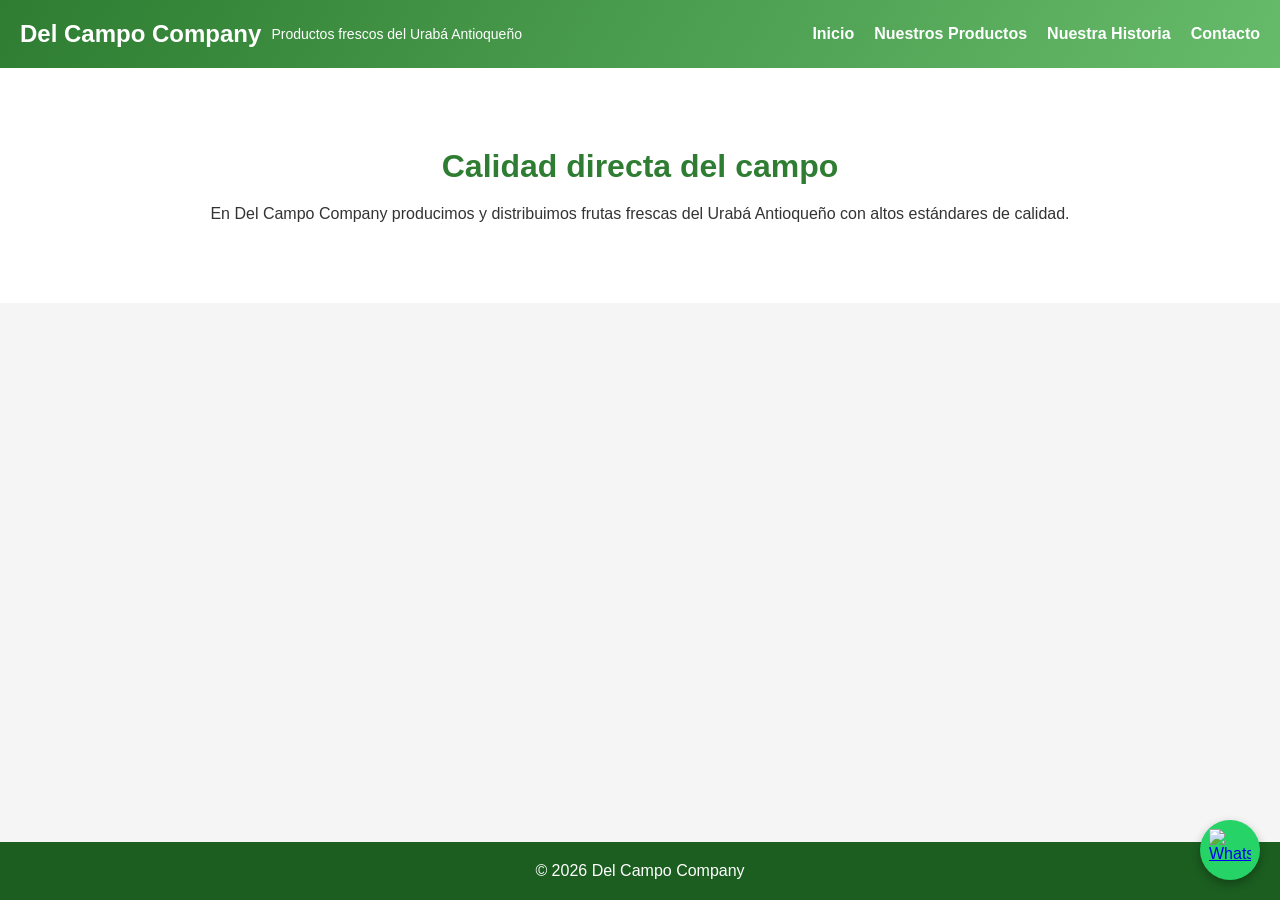
==== index.html @ 0a681171 "Update index.html" ====
<!DOCTYPE html>
<html lang="es">

<head>
  <meta charset="UTF-8">
  <meta name="viewport" content="width=device-width, initial-scale=1.0">
  <title>Del Campo Company</title>

  <link rel="icon" type="image/png" href="images/logo.png">
  <link rel="stylesheet" href="style.css">

</head>

<body>
  <header class="header">

    <div class="logo">
      <h1>Del Campo Company</h1>
      <p>Productos frescos del Urabá Antioqueño</p>
    </div>

    <div class="menu-toggle" id="menu-toggle">
      ☰
    </div>

    <nav id="menu">

      <ul>

        <li><a href="index.html">Inicio</a></li>
<li><a href="nuestros-productos.html">Nuestros Productos</a></li>
<li><a href="nuestra-historia.html">Nuestra Historia</a></li>
<li><a href="contacto.html">Contacto</a></li>

      </ul>

    </nav>

  </header>


  <main>

    <section class="banner">

      <h2>Calidad directa del campo</h2>

      <p>
        En Del Campo Company producimos y distribuimos frutas frescas del
        Urabá Antioqueño con altos estándares de calidad.
      </p>

    </section>

  </main>


  <footer>

    <p>© 2026 Del Campo Company</p>

  </footer>



  <a href="https://wa.me/573105981098" class="whatsapp" target="_blank">
    <img src="https://upload.wikimedia.org/wikipedia/commons/6/6b/WhatsApp.svg" alt="WhatsApp">
  </a>
  <script src="menu.js"></script>

</body>

</html>
---- style.css ----
/* RESET */

*{
margin:0;
padding:0;
box-sizing:border-box;
font-family:Arial, Helvetica, sans-serif;
}

body{
background:#f5f5f5;
color:#333;
min-height:100vh;
display:flex;
flex-direction:column;
}

/* HEADER */

.header{
background:linear-gradient(120deg,#2e7d32,#66bb6a);
color:white;
padding:20px;
display:flex;
justify-content:space-between;
align-items:center;
flex-wrap:wrap;
position:sticky;
top:0;
z-index:1000;
}

.logo h1{
font-size:24px;
}

.logo p{
font-size:14px;
}

/* MENU */

nav ul{
display:flex;
list-style:none;
gap:20px;
}

nav a{
text-decoration:none;
color:white;
font-weight:bold;
transition:0.3s;
}

nav a:hover{
color:#dcedc8;
}

/* HAMBURGER */

.menu-toggle{
font-size:28px;
cursor:pointer;
display:none;
}

/* BANNER */

.banner{
padding:80px 10%;
text-align:center;
background:white;
}

.banner h2{
color:#2e7d32;
margin-bottom:20px;
font-size:32px;
}

/* PRODUCTOS */
.productos{
padding:60px 10%;
text-align:center;
}

.productos h2{
margin-bottom:40px;
font-size:32px;
color:#2e7d32;
}

.productos-grid{
display:grid;
grid-template-columns:repeat(auto-fit,minmax(250px,1fr));
gap:30px;
}

.producto-card{
background:white;
border-radius:12px;
padding:20px;
box-shadow:0 4px 12px rgba(0,0,0,0.1);
transition:0.3s;
}

.producto-card:hover{
transform:translateY(-8px);
}

.producto-card img{
width:100%;
height:200px;
object-fit:cover;
border-radius:8px;
margin-bottom:15px;
}

.producto-card h3{
color:#1b5e20;
margin-bottom:10px;
}

.producto-card p{
font-size:14px;
margin-bottom:15px;
}

.boton-producto{
display:inline-block;
background:#2e7d32;
color:white;
padding:10px 20px;
border-radius:6px;
text-decoration:none;
font-weight:bold;
}

.boton-producto:hover{
background:#1b5e20;
}
/* GALERIA PRODUCTO */

.galeria{
display:grid;
grid-template-columns:repeat(auto-fit,minmax(200px,1fr));
gap:15px;
margin-top:30px;
}

.galeria img{
width:100%;
border-radius:8px;
}


/* CONTACTO */

.contacto{
padding:60px 10%;
text-align:center;
}

.contacto-grid{
margin-top:40px;
display:grid;
grid-template-columns:repeat(auto-fit,minmax(250px,1fr));
gap:30px;
}

.contacto-card{
background:white;
padding:25px;
border-radius:10px;
box-shadow:0 4px 10px rgba(0,0,0,0.1);
}

.contacto-card h3{
color:#2e7d32;
margin-bottom:10px;
}

.boton-contacto{
display:inline-block;
margin-top:10px;
padding:10px 18px;
background:#2e7d32;
color:white;
border-radius:6px;
text-decoration:none;
}

.boton-contacto:hover{
background:#1b5e20;
}

/* FORMULARIO */

.formulario{
padding:60px 10%;
background:#f5f5f5;
text-align:center;
}

.formulario form{
max-width:500px;
margin:auto;
display:flex;
flex-direction:column;
gap:15px;
}

.formulario input,
.formulario textarea{
padding:12px;
border-radius:6px;
border:1px solid #ccc;
}

.formulario button{
padding:12px;
background:#2e7d32;
color:white;
border:none;
border-radius:6px;
cursor:pointer;
}

.formulario button:hover{
background:#1b5e20;
}

/* FOOTER */

footer{
background:#1b5e20;
color:white;
text-align:center;
padding:20px;
margin-top:auto;
}

/* WHATSAPP */
.whatsapp{
  position:fixed;
  bottom:20px;
  right:20px;
  width:60px;
  height:60px;
  display:flex;
  justify-content:center;
  align-items:center;
  background:#25d366;
  border-radius:50%;
  box-shadow:0 4px 10px rgba(0,0,0,0.3);
  cursor:pointer;
  z-index:1000;
}

.whatsapp img{
  width:70%;
  height:70%;
}

.whatsapp:hover{
  background:#1ebe5d;
}
/* RESPONSIVE */
/* MENU MOBILE */
@media(max-width:768px){

  .menu-toggle{
    display:block;
    cursor:pointer;
    font-size:28px;
  }

  nav{
    width:100%;
    display:none; /* oculto por defecto */
  }

  nav.active{
    display:block; /* se muestra al hacer click */
  }

  nav ul{
    flex-direction:column;
    background:#44a74900;
    padding:20px;
    gap:10px;
  }

  nav li{
    margin-bottom:10px;
  }

  nav a{
    color:white;
    font-size:18px;
  }

}

/* HISTORIA: texto + imagen lado a lado */
.historia-container{
  display:flex;
  align-items:center;
  justify-content:space-between;
  gap:40px;
  padding:60px 10%;
  background:white;
  border-radius:10px;
  box-shadow:0 5px 15px rgba(0,0,0,0.05);
}

.historia-texto{
  flex:1;
}

.historia-texto h2{
  color:#2e7d32;
  margin-bottom:20px;
}

.historia-texto p{
  margin-bottom:15px;
  line-height:1.6;
}

.historia-imagen{
  flex:1;
}

.historia-imagen img{
  width:100%;
  border-radius:10px;
  object-fit:cover;
}

/* RESPONSIVE */
@media(max-width:768px){
  .historia-container{
    flex-direction:column;
    text-align:center;
  }
  .historia-imagen img{
    margin-top:20px;
  }
}

/* Contacto moderno */
.contacto{
  padding:60px 10%;
  background:#e8f5e9;
  text-align:center;
}

.contacto h2{
  color:#2e7d32;
  margin-bottom:40px;
}

.contacto-container{
  display:flex;
  justify-content:center;
  gap:30px;
  flex-wrap:wrap;
}

.contacto-card{
  background:white;
  padding:30px 20px;
  border-radius:12px;
  box-shadow:0 5px 15px rgba(0,0,0,0.1);
  width:250px;
  transition:0.3s;
}

.contacto-card:hover{
  transform:translateY(-5px);
  box-shadow:0 8px 20px rgba(0,0,0,0.15);
}

.contacto-card h3{
  margin-bottom:10px;
  color:#2e7d32;
}

.contacto-card p{
  font-size:16px;
  color:#333;
}
/* Logo en el header */
.logo-img{
  width:60px;       /* Ajusta tamaño según tu logo */
  height:auto;
  vertical-align:middle;
  margin-right:15px;
}

.header .logo{
  display:flex;
  align-items:center;
  justify-content:center; /* Centrado horizontal */
  gap:10px;
}
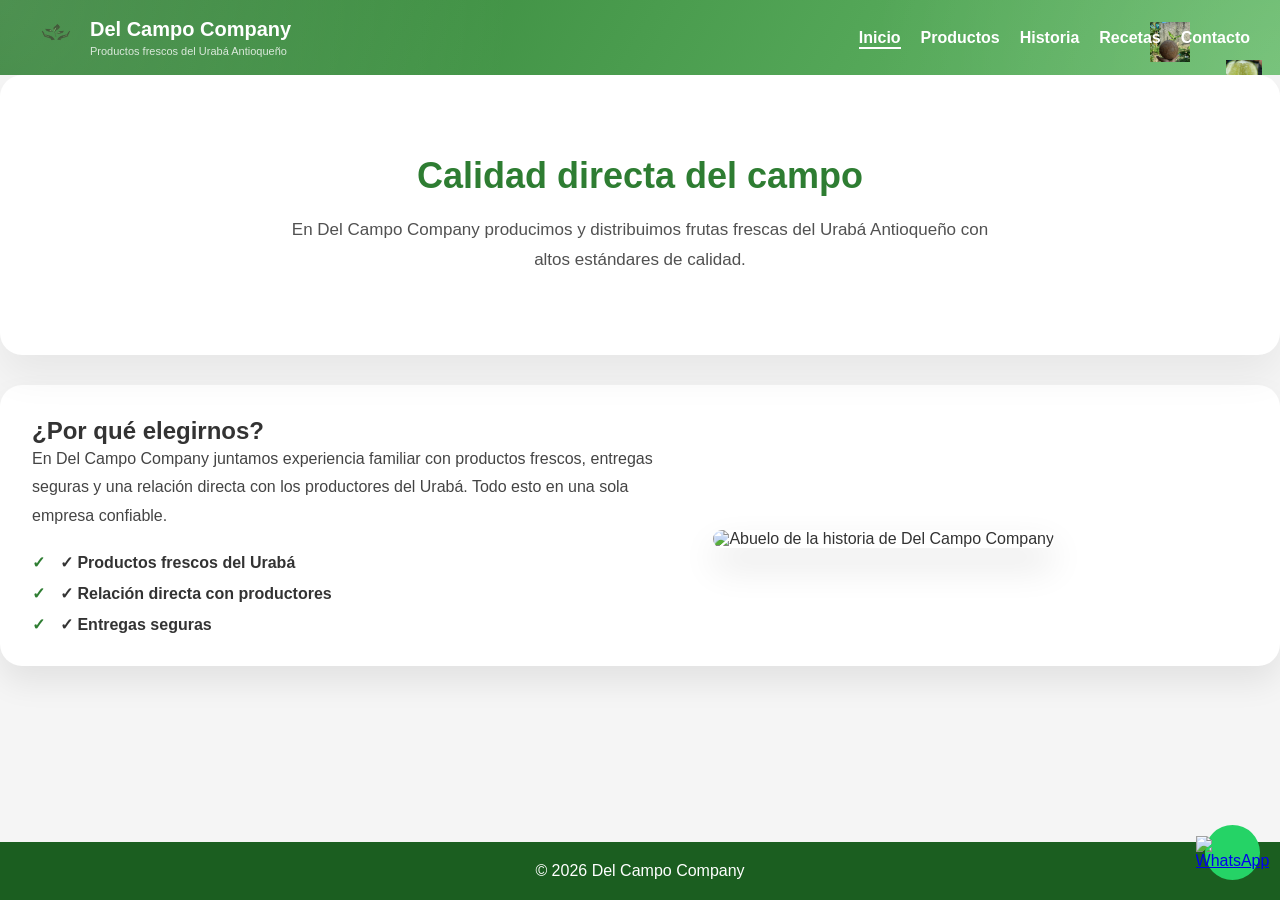
==== commit c7256fb7: "Arreglos sugeridos por empresa-17/01/2026" ====
--- a/index.html
+++ b/index.html
@@ -12,62 +12,78 @@
 </head>
 
 <body>
-  <header class="header">
+    <header class="header">
 
-    <div class="logo">
-      <h1>Del Campo Company</h1>
-      <p>Productos frescos del Urabá Antioqueño</p>
-    </div>
+        <div class="logo">
+          <img src="images/logo.png" alt="Logo Del Campo Company" class="logo-img">
+          <div class="logo-texto">
+            <h1>Del Campo Company</h1>
+            <p>Productos frescos del Urabá Antioqueño</p>
+          </div>
+        </div>
 
-    <div class="menu-toggle" id="menu-toggle">
-      ☰
-    </div>
+        <nav id="menu">
 
-    <nav id="menu">
+            <ul>
 
-      <ul>
+                <li><a class="nav-link" href="index.html">Inicio</a></li>
+                <li><a class="nav-link" href="productos.html">Productos</a></li>
+                <li><a class="nav-link" href="historia.html">Historia</a></li>
+                <li><a class="nav-link" href="recetas.html">Recetas</a></li>
+                <li><a class="nav-link" href="contacto.html">Contacto</a></li>
 
-        <li><a href="index.html">Inicio</a></li>
-<li><a href="nuestros-productos.html">Nuestros Productos</a></li>
-<li><a href="nuestra-historia.html">Nuestra Historia</a></li>
-<li><a href="contacto.html">Contacto</a></li>
+            </ul>
 
-      </ul>
+        </nav>
 
-    </nav>
+        <div class="header-fruits">
+          <span class="fruit-icon fruit-coco"></span>
+          <span class="fruit-icon fruit-limon"></span>
+        </div>
 
-  </header>
+    </header>
 
+    <main>
 
-  <main>
+        <section class="banner">
 
-    <section class="banner">
+            <h2>Calidad directa del campo</h2>
+            <p>
+                En Del Campo Company producimos y distribuimos frutas frescas del
+                Urabá Antioqueño con altos estándares de calidad.
+            </p>
 
-      <h2>Calidad directa del campo</h2>
+        </section>
 
-      <p>
-        En Del Campo Company producimos y distribuimos frutas frescas del
-        Urabá Antioqueño con altos estándares de calidad.
-      </p>
+        <section class="why-us">
+            <h2>¿Por qué elegirnos?</h2>
+            <div class="why-grid">
+                <div class="why-text">
+                    <p>En Del Campo Company juntamos experiencia familiar con productos frescos, entregas seguras y una relación directa con los productores del Urabá. Todo esto en una sola empresa confiable.</p>
+                    <ul>
+                        <li>✓ Productos frescos del Urabá</li>
+                        <li>✓ Relación directa con productores</li>
+                        <li>✓ Entregas seguras</li>
+                    </ul>
+                </div>
+                <div class="why-image">
+                    <img src="images/abuelohistoria.jpg" alt="Abuelo de la historia de Del Campo Company">
+                </div>
+            </div>
+        </section>
 
-    </section>
+    </main>
 
-  </main>
+    <footer>
+        <p>© 2026 Del Campo Company</p>
+    </footer>
 
+    <a href="https://wa.me/573105981098" class="whatsapp" target="_blank" aria-label="WhatsApp">
+        <img src="https://upload.wikimedia.org/wikipedia/commons/6/6b/WhatsApp.svg" alt="WhatsApp">
+    </a>
 
-  <footer>
-
-    <p>© 2026 Del Campo Company</p>
-
-  </footer>
-
-
-
-  <a href="https://wa.me/573105981098" class="whatsapp" target="_blank">
-    <img src="https://upload.wikimedia.org/wikipedia/commons/6/6b/WhatsApp.svg" alt="WhatsApp">
-  </a>
-  <script src="menu.js"></script>
+    <script src="script.js"></script>
 
 </body>
 
-</html>
+</html>
--- a/style.css
+++ b/style.css
@@ -1,408 +1,719 @@
-/* RESET */
-
-*{
-margin:0;
-padding:0;
-box-sizing:border-box;
-font-family:Arial, Helvetica, sans-serif;
-}
-
-body{
-background:#f5f5f5;
-color:#333;
-min-height:100vh;
-display:flex;
-flex-direction:column;
-}
-
-/* HEADER */
-
-.header{
-background:linear-gradient(120deg,#2e7d32,#66bb6a);
-color:white;
-padding:20px;
-display:flex;
-justify-content:space-between;
-align-items:center;
-flex-wrap:wrap;
-position:sticky;
-top:0;
-z-index:1000;
-}
-
-.logo h1{
-font-size:24px;
-}
-
-.logo p{
-font-size:14px;
-}
-
-/* MENU */
-
-nav ul{
-display:flex;
-list-style:none;
-gap:20px;
-}
-
-nav a{
-text-decoration:none;
-color:white;
-font-weight:bold;
-transition:0.3s;
-}
-
-nav a:hover{
-color:#dcedc8;
-}
-
-/* HAMBURGER */
-
-.menu-toggle{
-font-size:28px;
-cursor:pointer;
-display:none;
-}
-
-/* BANNER */
-
-.banner{
-padding:80px 10%;
-text-align:center;
-background:white;
-}
-
-.banner h2{
-color:#2e7d32;
-margin-bottom:20px;
-font-size:32px;
-}
-
-/* PRODUCTOS */
-.productos{
-padding:60px 10%;
-text-align:center;
-}
-
-.productos h2{
-margin-bottom:40px;
-font-size:32px;
-color:#2e7d32;
-}
-
-.productos-grid{
-display:grid;
-grid-template-columns:repeat(auto-fit,minmax(250px,1fr));
-gap:30px;
-}
-
-.producto-card{
-background:white;
-border-radius:12px;
-padding:20px;
-box-shadow:0 4px 12px rgba(0,0,0,0.1);
-transition:0.3s;
-}
-
-.producto-card:hover{
-transform:translateY(-8px);
-}
-
-.producto-card img{
-width:100%;
-height:200px;
-object-fit:cover;
-border-radius:8px;
-margin-bottom:15px;
-}
-
-.producto-card h3{
-color:#1b5e20;
-margin-bottom:10px;
-}
-
-.producto-card p{
-font-size:14px;
-margin-bottom:15px;
-}
-
-.boton-producto{
-display:inline-block;
-background:#2e7d32;
-color:white;
-padding:10px 20px;
-border-radius:6px;
-text-decoration:none;
-font-weight:bold;
-}
-
-.boton-producto:hover{
-background:#1b5e20;
-}
-/* GALERIA PRODUCTO */
-
-.galeria{
-display:grid;
-grid-template-columns:repeat(auto-fit,minmax(200px,1fr));
-gap:15px;
-margin-top:30px;
-}
-
-.galeria img{
-width:100%;
-border-radius:8px;
-}
-
-
-/* CONTACTO */
-
-.contacto{
-padding:60px 10%;
-text-align:center;
-}
-
-.contacto-grid{
-margin-top:40px;
-display:grid;
-grid-template-columns:repeat(auto-fit,minmax(250px,1fr));
-gap:30px;
-}
-
-.contacto-card{
-background:white;
-padding:25px;
-border-radius:10px;
-box-shadow:0 4px 10px rgba(0,0,0,0.1);
-}
-
-.contacto-card h3{
-color:#2e7d32;
-margin-bottom:10px;
-}
-
-.boton-contacto{
-display:inline-block;
-margin-top:10px;
-padding:10px 18px;
-background:#2e7d32;
-color:white;
-border-radius:6px;
-text-decoration:none;
-}
-
-.boton-contacto:hover{
-background:#1b5e20;
-}
-
-/* FORMULARIO */
-
-.formulario{
-padding:60px 10%;
-background:#f5f5f5;
-text-align:center;
-}
-
-.formulario form{
-max-width:500px;
-margin:auto;
-display:flex;
-flex-direction:column;
-gap:15px;
+/* ==========================
+   VARIABLES (PRO LEVEL)
+========================== */
+:root {
+  --verde-principal: #2e7d32;
+  --verde-secundario: #66bb6a;
+  --verde-oscuro: #1b5e20;
+  --naranja: #ff9800;
+  --gris-fondo: #f5f5f5;
+  --blanco: #ffffff;
+  --texto: #333;
+}
+
+/* ==========================
+   RESET GENERAL
+========================== */
+* {
+  margin: 0;
+  padding: 0;
+  box-sizing: border-box;
+  font-family: Arial, Helvetica, sans-serif;
+}
+
+html {
+  scroll-behavior: smooth;
+}
+
+body {
+  background: var(--gris-fondo);
+  color: var(--texto);
+  min-height: 100vh;
+  display: flex;
+  flex-direction: column;
+}
+
+section {
+  padding: 60px 10%;
+}
+
+.why-us {
+  background: white;
+  border-radius: 22px;
+  padding: 32px;
+  box-shadow: 0 16px 32px rgba(0,0,0,0.08);
+  margin-top: 30px;
+}
+
+.why-grid {
+  display: grid;
+  grid-template-columns: 1.1fr 0.9fr;
+  gap: 28px;
+  align-items: center;
+}
+
+.why-text p {
+  font-size: 16px;
+  line-height: 1.8;
+  color: #444;
+  margin-bottom: 22px;
+}
+
+.why-text ul {
+  list-style: none;
+  padding: 0;
+  display: grid;
+  gap: 12px;
+}
+
+.why-text li {
+  position: relative;
+  padding-left: 28px;
+  font-weight: 600;
+  color: var(--texto);
+}
+
+.why-text li::before {
+  content: "✓";
+  position: absolute;
+  left: 0;
+  top: 0;
+  color: var(--verde-principal);
+}
+
+.why-image img {
+  width: 100%;
+  border-radius: 22px;
+  object-fit: cover;
+  box-shadow: 0 18px 36px rgba(0,0,0,0.12);
+}
+
+/* ==========================
+   HEADER
+========================== */
+.header {
+  background: linear-gradient(120deg, var(--verde-principal), var(--verde-secundario));
+  color: white;
+  padding: 18px 30px;
+  display: flex;
+  justify-content: space-between;
+  align-items: center;
+  flex-wrap: wrap;
+  position: sticky;
+  top: 0;
+  z-index: 1000;
+  overflow: hidden;
+}
+
+.header::before {
+  content: "";
+  position: absolute;
+  inset: 0;
+  background: radial-gradient(circle at top left, rgba(255,255,255,0.15), transparent 40%),
+              radial-gradient(circle at bottom right, rgba(255,255,255,0.12), transparent 32%);
+  pointer-events: none;
+}
+
+.logo {
+  display: flex;
+  align-items: center;
+  gap: 10px;
+  position: relative;
+  z-index: 1;
+}
+
+.logo-img {
+  width: 50px;
+  border-radius: 50%;
+}
+
+.logo-texto {
+  display: flex;
+  flex-direction: column;
+  gap: 4px;
+}
+
+.logo h1 {
+  font-size: 20px;
+}
+
+.logo p {
+  font-size: 11px;
+  opacity: 0.8;
+}
+
+/* ==========================
+   MENÚ
+========================== */
+nav ul {
+  display: flex;
+  list-style: none;
+  gap: 20px;
+}
+
+nav a {
+  text-decoration: none;
+  color: white;
+  font-weight: bold;
+  position: relative;
+}
+
+.header-fruits {
+  position: absolute;
+  inset: 0;
+  pointer-events: none;
+  z-index: 0;
+}
+
+.header .logo,
+.header nav {
+  position: relative;
+  z-index: 1;
+}
+
+.fruit-icon {
+  position: absolute;
+  width: 42px;
+  height: 42px;
+  background-size: cover;
+  background-position: center;
+  opacity: 0.95;
+  animation: floatFruit 6s ease-in-out infinite;
+  transform-origin: center;
+}
+
+.fruit-coco {
+  background-image: url('images/coco/coco.png');
+  top: 22px;
+  right: 90px;
+  width: 40px;
+  height: 40px;
+  animation-delay: 1.2s;
+}
+
+.fruit-limon {
+  background-image: url('images/limon/limonpartido.jpg');
+  top: 60px;
+  right: 18px;
+  width: 36px;
+  height: 36px;
+  animation-delay: 2.4s;
+}
+
+@keyframes floatFruit {
+  0%, 100% { transform: translateY(0) rotate(0deg); }
+  50% { transform: translateY(-12px) rotate(10deg); }
+}
+
+nav a::after {
+  content: "";
+  width: 0;
+  height: 2px;
+  background: white;
+  position: absolute;
+  bottom: -3px;
+  left: 0;
+  transition: 0.3s;
+}
+
+nav a:hover::after {
+  width: 100%;
+}
+
+nav a.active {
+  color: #fff;
+}
+
+nav a.active::after {
+  width: 100%;
+}
+
+/* ==========================
+   BANNER
+========================== */
+.banner {
+  text-align: center;
+  background: white;
+  padding: 80px 20px;
+  border-radius: 22px;
+  box-shadow: 0 20px 40px rgba(0,0,0,0.06);
+  position: relative;
+  overflow: hidden;
+}
+
+.banner h2 {
+  font-size: 36px;
+  color: var(--verde-principal);
+  margin-bottom: 18px;
+}
+
+.banner p {
+  font-size: 17px;
+  opacity: 0.85;
+  max-width: 720px;
+  margin: 0 auto;
+  line-height: 1.75;
+}
+
+.banner::after {
+  content: "";
+  position: absolute;
+  width: 220px;
+  height: 220px;
+  background: rgba(255,255,255,0.35);
+  border-radius: 50%;
+  top: -40px;
+  right: -40px;
+}
+
+/* BOTÓN PRINCIPAL */
+.btn-principal,
+.boton-producto,
+.boton-contacto,
+button {
+  display: inline-block;
+  margin-top: 20px;
+  background: var(--verde-principal);
+  color: white;
+  padding: 12px 20px;
+  border-radius: 8px;
+  text-decoration: none;
+  font-weight: bold;
+  transition: 0.3s;
+  border: none;
+  cursor: pointer;
+}
+
+.btn-principal:hover,
+.boton-producto:hover,
+.boton-contacto:hover,
+button:hover {
+  background: var(--verde-oscuro);
+  transform: scale(1.03);
+}
+
+.boton-producto {
+  text-align: center;
+  width: fit-content;
+}
+
+.boton-contacto {
+  margin-top: 10px;
+  padding: 10px 16px;
+}
+
+button {
+  width: 100%;
+}
+
+/* ==========================
+   PRODUCTOS
+========================== */
+.productos {
+  text-align: center;
+}
+
+.productos h2 {
+  font-size: 32px;
+  color: var(--verde-principal);
+  margin-bottom: 30px;
+}
+
+.productos-grid {
+  display: grid;
+  grid-template-columns: repeat(auto-fit, minmax(220px, 1fr));
+  gap: 24px;
+  max-width: 1180px;
+  margin: 0 auto;
+}
+
+.producto-card {
+  background: white;
+  border-radius: 15px;
+  padding: 18px;
+  box-shadow: 0 6px 15px rgba(0,0,0,0.08);
+  transition: 0.3s ease;
+  min-height: 100%;
+}
+
+.producto-card:hover {
+  transform: translateY(-6px);
+}
+
+.producto-card img {
+  width: 100%;
+  height: 170px;
+  object-fit: cover;
+  border-radius: 10px;
+}
+
+.producto-card h3 {
+  margin: 14px 0 10px;
+  color: var(--verde-oscuro);
+  font-size: 18px;
+}
+
+.producto-card p {
+  font-size: 14px;
+  margin-bottom: 14px;
+  line-height: 1.6;
+}
+
+/* ==========================
+   GALERÍA
+========================== */
+.grid-galeria,
+.galeria-grid {
+  display: grid;
+  grid-template-columns: repeat(auto-fit, minmax(180px, 1fr));
+  gap: 24px;
+  max-width: 1180px;
+  margin: 0 auto;
+}
+
+.grid-galeria img,
+.galeria-grid img {
+  width: 100%;
+  height: 180px;
+  object-fit: cover;
+  border-radius: 12px;
+  cursor: pointer;
+  transition: transform 0.25s ease;
+}
+
+.grid-galeria img:hover,
+.galeria-grid img:hover {
+  transform: scale(1.03);
+}
+
+.grid-galeria video,
+.galeria-grid video {
+  width: 100%;
+  height: 180px;
+  object-fit: cover;
+  border-radius: 12px;
+  transition: transform 0.25s ease;
+}
+
+.grid-galeria video:hover,
+.galeria-grid video:hover {
+  transform: scale(1.03);
+}
+
+/* ==========================
+   HISTORIA
+========================== */
+.historia-container {
+  display: flex;
+  gap: 40px;
+  align-items: center;
+  background: white;
+  border-radius: 12px;
+  padding: 40px;
+}
+
+.historia-texto h2 {
+  color: var(--verde-principal);
+  margin-bottom: 15px;
+}
+
+.historia-texto p {
+  line-height: 1.6;
+  margin-bottom: 10px;
+}
+
+.historia-imagen img {
+  width: 100%;
+  border-radius: 10px;
+}
+
+/* ==========================
+   FORMULARIO PRO
+========================== */
+.formulario,
+.form-contacto {
+  text-align: center;
+}
+
+.formulario form,
+.form-contacto {
+  max-width: 450px;
+  margin: auto;
+  display: flex;
+  flex-direction: column;
+  gap: 12px;
 }
 
 .formulario input,
-.formulario textarea{
-padding:12px;
-border-radius:6px;
-border:1px solid #ccc;
-}
-
-.formulario button{
-padding:12px;
-background:#2e7d32;
-color:white;
-border:none;
-border-radius:6px;
-cursor:pointer;
-}
-
-.formulario button:hover{
-background:#1b5e20;
-}
-
-/* FOOTER */
-
-footer{
-background:#1b5e20;
-color:white;
-text-align:center;
-padding:20px;
-margin-top:auto;
-}
-
-/* WHATSAPP */
-.whatsapp{
-  position:fixed;
-  bottom:20px;
-  right:20px;
-  width:60px;
-  height:60px;
-  display:flex;
-  justify-content:center;
-  align-items:center;
-  background:#25d366;
-  border-radius:50%;
-  box-shadow:0 4px 10px rgba(0,0,0,0.3);
-  cursor:pointer;
-  z-index:1000;
-}
-
-.whatsapp img{
-  width:70%;
-  height:70%;
-}
-
-.whatsapp:hover{
-  background:#1ebe5d;
-}
-/* RESPONSIVE */
-/* MENU MOBILE */
-@media(max-width:768px){
-
-  .menu-toggle{
-    display:block;
-    cursor:pointer;
-    font-size:28px;
-  }
-
-  nav{
-    width:100%;
-    display:none; /* oculto por defecto */
-  }
-
-  nav.active{
-    display:block; /* se muestra al hacer click */
-  }
-
-  nav ul{
-    flex-direction:column;
-    background:#44a74900;
-    padding:20px;
-    gap:10px;
-  }
-
-  nav li{
-    margin-bottom:10px;
-  }
-
-  nav a{
-    color:white;
-    font-size:18px;
-  }
-
-}
-
-/* HISTORIA: texto + imagen lado a lado */
-.historia-container{
-  display:flex;
-  align-items:center;
-  justify-content:space-between;
-  gap:40px;
-  padding:60px 10%;
-  background:white;
-  border-radius:10px;
-  box-shadow:0 5px 15px rgba(0,0,0,0.05);
-}
-
-.historia-texto{
-  flex:1;
-}
-
-.historia-texto h2{
-  color:#2e7d32;
-  margin-bottom:20px;
-}
-
-.historia-texto p{
-  margin-bottom:15px;
-  line-height:1.6;
-}
-
-.historia-imagen{
-  flex:1;
-}
-
-.historia-imagen img{
-  width:100%;
-  border-radius:10px;
-  object-fit:cover;
-}
-
-/* RESPONSIVE */
-@media(max-width:768px){
-  .historia-container{
-    flex-direction:column;
-    text-align:center;
-  }
-  .historia-imagen img{
-    margin-top:20px;
-  }
-}
-
-/* Contacto moderno */
-.contacto{
-  padding:60px 10%;
-  background:#e8f5e9;
-  text-align:center;
-}
-
-.contacto h2{
-  color:#2e7d32;
-  margin-bottom:40px;
-}
-
-.contacto-container{
-  display:flex;
-  justify-content:center;
-  gap:30px;
-  flex-wrap:wrap;
-}
-
-.contacto-card{
-  background:white;
-  padding:30px 20px;
-  border-radius:12px;
-  box-shadow:0 5px 15px rgba(0,0,0,0.1);
-  width:250px;
-  transition:0.3s;
-}
-
-.contacto-card:hover{
-  transform:translateY(-5px);
-  box-shadow:0 8px 20px rgba(0,0,0,0.15);
-}
-
-.contacto-card h3{
-  margin-bottom:10px;
-  color:#2e7d32;
-}
-
-.contacto-card p{
-  font-size:16px;
-  color:#333;
-}
-/* Logo en el header */
-.logo-img{
-  width:60px;       /* Ajusta tamaño según tu logo */
-  height:auto;
-  vertical-align:middle;
-  margin-right:15px;
-}
-
-.header .logo{
-  display:flex;
-  align-items:center;
-  justify-content:center; /* Centrado horizontal */
-  gap:10px;
+.formulario textarea,
+.formulario select,
+.form-contacto input,
+.form-contacto textarea,
+.form-contacto select {
+  padding: 12px;
+  border-radius: 8px;
+  border: 1px solid #ccc;
+}
+
+.formulario button,
+.form-contacto button {
+  background: var(--verde-principal);
+  color: white;
+  padding: 12px;
+  border-radius: 8px;
+  border: none;
+  cursor: pointer;
+  transition: 0.3s;
+}
+
+.formulario button:hover,
+.form-contacto button:hover {
+  background: var(--verde-oscuro);
+}
+
+.contacto {
+  text-align: center;
+}
+
+.contacto-map {
+  display: flex;
+  justify-content: center;
+  margin-top: 20px;
+}
+
+.contacto-map iframe {
+  width: 100%;
+  max-width: 900px;
+  height: 450px;
+  border: 0;
+  border-radius: 12px;
+}
+
+/* ==========================
+   CONTACTO / GERENTES
+========================== */
+.contacto-container,
+.gerentes-grid {
+  display: flex;
+  gap: 2rem;
+  justify-content: center;
+  flex-wrap: wrap;
+}
+
+.contacto-card,
+.gerente-card {
+  background: white;
+  padding: 20px;
+  border-radius: 12px;
+  width: 260px;
+  text-align: center;
+  box-shadow: 0 5px 15px rgba(0,0,0,0.1);
+  transition: 0.3s;
+}
+
+.contacto-card:hover,
+.gerente-card:hover {
+  transform: translateY(-8px);
+}
+
+.gerente-img {
+  width: 100px;
+  height: 100px;
+  border-radius: 50%;
+  object-fit: cover;
+  border: 3px solid var(--verde-principal);
+}
+
+.boton-contacto {
+  display: inline-block;
+  background: var(--verde-principal);
+  color: white;
+  padding: 8px 14px;
+  border-radius: 6px;
+  text-decoration: none;
+  margin-top: 10px;
+}
+
+/* ==========================
+   FOOTER
+========================== */
+footer {
+  background: var(--verde-oscuro);
+  color: white;
+  text-align: center;
+  padding: 20px;
+  margin-top: auto;
+}
+
+/* ==========================
+   WHATSAPP
+========================== */
+.whatsapp {
+  position: fixed;
+  bottom: 20px;
+  right: 20px;
+  width: 55px;
+  height: 55px;
+  background: #25d366;
+  border-radius: 50%;
+  display: flex;
+  justify-content: center;
+  align-items: center;
+}
+
+/* ==========================
+   RESPONSIVE
+========================== */
+@media (max-width: 768px) {
+
+  section {
+    padding: 24px 14px;
+  }
+
+  .header {
+    flex-direction: column;
+    text-align: center;
+    padding: 14px 18px;
+    gap: 16px;
+  }
+
+  nav ul {
+    flex-wrap: wrap;
+    justify-content: center;
+    gap: 10px;
+  }
+
+  .historia-container {
+    flex-direction: column;
+    text-align: center;
+  }
+
+  .grid-galeria,
+  .galeria-grid {
+    grid-template-columns: repeat(2, minmax(140px, 1fr));
+    gap: 18px;
+  }
+
+  .why-grid {
+    grid-template-columns: 1fr;
+  }
+
+  .producto-card {
+    width: 100%;
+    padding: 16px;
+  }
+
+  .producto-card img {
+    height: 150px;
+  }
+
+  .contacto-card,
+  .gerente-card {
+    width: 100%;
+  }
+
+  .fruit-icon {
+    display: block;
+    width: 32px;
+    height: 32px;
+    opacity: 0.85;
+  }
+
+  .fruit-coco {
+    top: 16px;
+    right: 16px;
+  }
+
+  .fruit-limon {
+    top: 48px;
+    right: 12px;
+  }
+}
+
+@media (max-width: 520px) {
+  .grid-galeria,
+  .galeria-grid {
+    grid-template-columns: 1fr;
+  }
+
+  .productos-grid {
+    gap: 18px;
+  }
+
+  .producto-card img,
+  .grid-galeria img,
+  .galeria-grid img {
+    height: 140px;
+  }
+
+  .grid-galeria video,
+  .galeria-grid video {
+    height: 140px;
+  }
+}
+
+/* ==========================
+   ANIMACIONES BASE
+========================== */
+
+/* Fade in general */
+.fade-in {
+  opacity: 0;
+  transform: translateY(20px);
+  animation: fadeInUp 0.8s ease forwards;
+}
+
+@keyframes fadeInUp {
+  to {
+    opacity: 1;
+    transform: translateY(0);
+  }
+}
+
+/* Hover suave en tarjetas */
+.card {
+  transition: transform 0.3s ease, box-shadow 0.3s ease;
+}
+
+.card:hover {
+  transform: translateY(-8px);
+  box-shadow: 0 10px 25px rgba(0,0,0,0.15);
+}
+
+/* Botones animados */
+button, .btn {
+  transition: all 0.3s ease;
+}
+
+button:hover, .btn:hover {
+  transform: scale(1.05);
+}
+
+/* LIGHTBOX */
+#lightbox {
+  position: fixed;
+  top: 0;
+  left: 0;
+  width: 100%;
+  height: 100%;
+  background: rgba(0,0,0,0.9);
+  display: none;
+  justify-content: center;
+  align-items: center;
+  z-index: 2000;
+}
+
+#lightbox img {
+  max-width: 90%;
+  max-height: 80%;
+  border-radius: 10px;
+}
+
+#cerrar {
+  position: absolute;
+  top: 20px;
+  right: 40px;
+  font-size: 40px;
+  color: white;
+  cursor: pointer;
 }
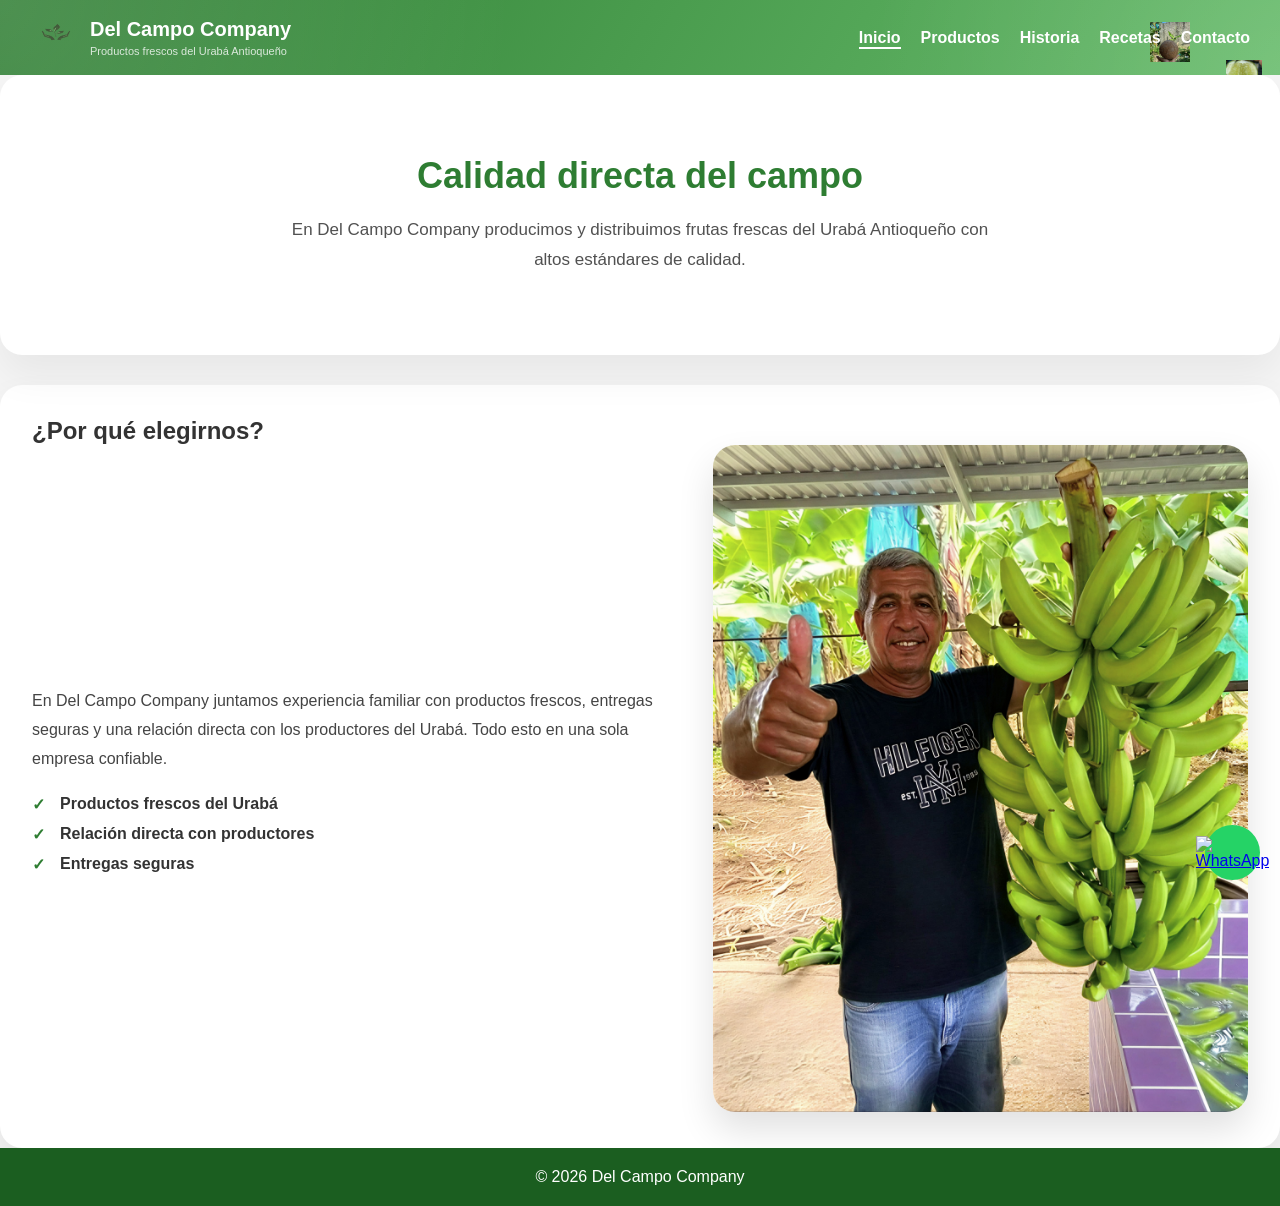
==== commit 4f9ee636: "arreglos y add" ====
--- a/index.html
+++ b/index.html
@@ -61,13 +61,13 @@
                 <div class="why-text">
                     <p>En Del Campo Company juntamos experiencia familiar con productos frescos, entregas seguras y una relación directa con los productores del Urabá. Todo esto en una sola empresa confiable.</p>
                     <ul>
-                        <li>✓ Productos frescos del Urabá</li>
-                        <li>✓ Relación directa con productores</li>
-                        <li>✓ Entregas seguras</li>
+                        <li> Productos frescos del Urabá</li>
+                        <li> Relación directa con productores</li>
+                        <li> Entregas seguras</li>
                     </ul>
                 </div>
                 <div class="why-image">
-                    <img src="images/abuelohistoria.jpg" alt="Abuelo de la historia de Del Campo Company">
+                    <img src="images/Abuelo_historia.jpg" alt="Abuelo de la historia de Del Campo Company">
                 </div>
             </div>
         </section>
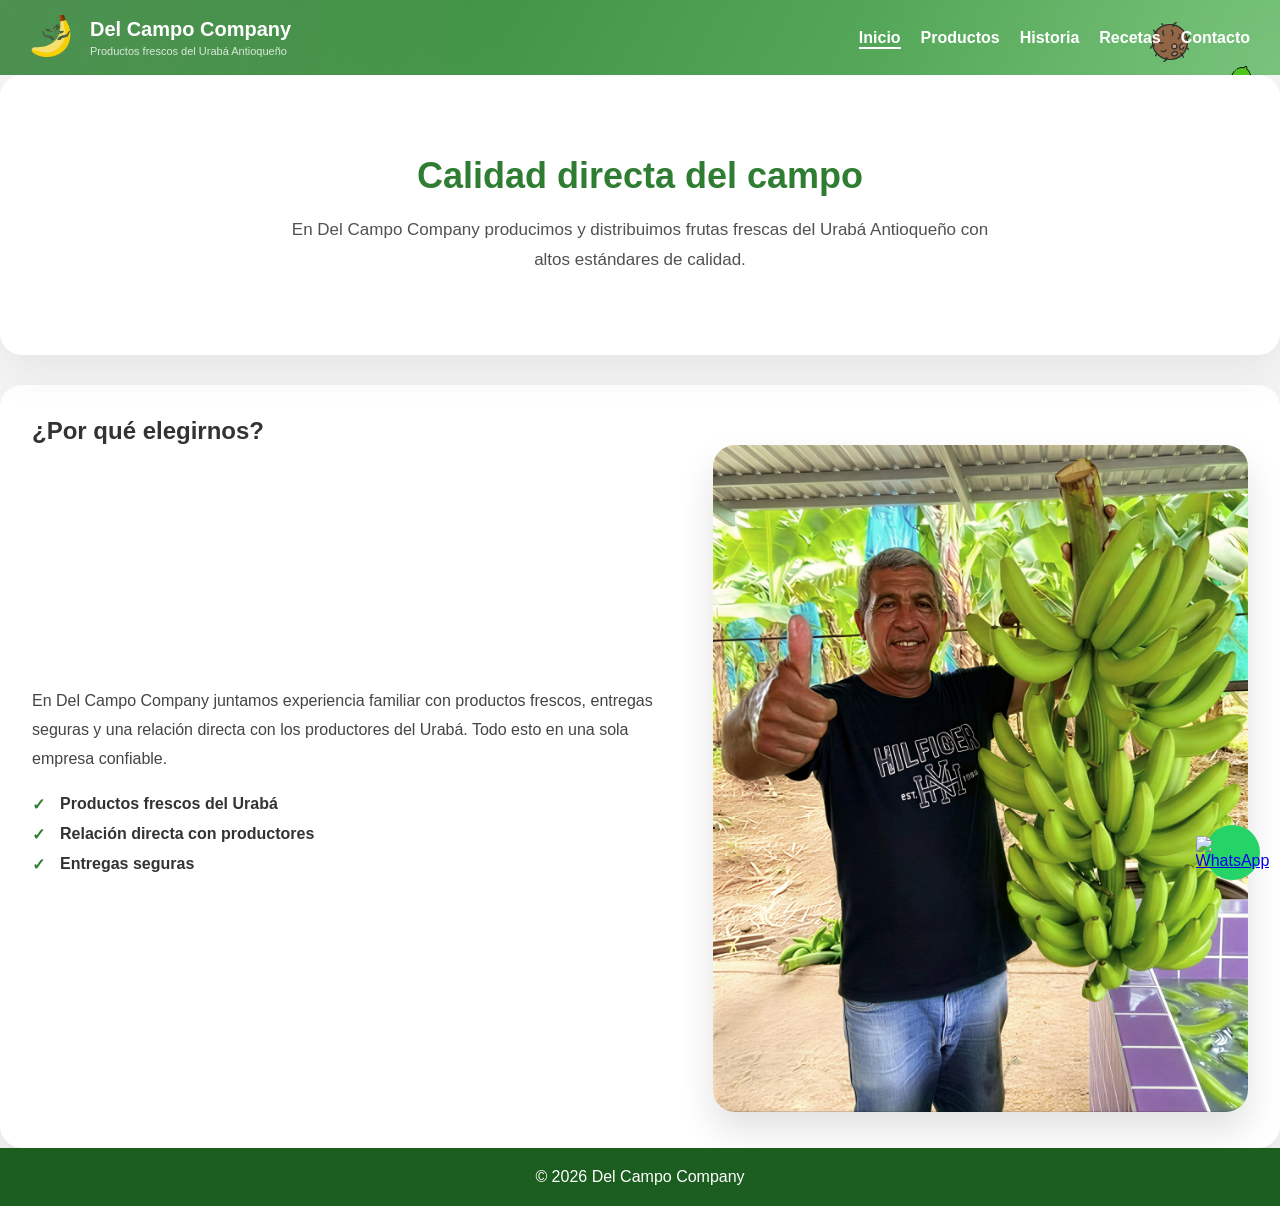
==== commit 8500c365: "agregados" ====
--- a/index.html
+++ b/index.html
@@ -2,12 +2,12 @@
 <html lang="es">
 
 <head>
-  <meta charset="UTF-8">
-  <meta name="viewport" content="width=device-width, initial-scale=1.0">
-  <title>Del Campo Company</title>
+    <meta charset="UTF-8">
+    <meta name="viewport" content="width=device-width, initial-scale=1.0">
+    <title>Del Campo Company</title>
 
-  <link rel="icon" type="image/png" href="images/logo.png">
-  <link rel="stylesheet" href="style.css">
+    <link rel="icon" type="image/png" href="images/logo.png">
+    <link rel="stylesheet" href="style.css">
 
 </head>
 
@@ -15,11 +15,11 @@
     <header class="header">
 
         <div class="logo">
-          <img src="images/logo.png" alt="Logo Del Campo Company" class="logo-img">
-          <div class="logo-texto">
-            <h1>Del Campo Company</h1>
-            <p>Productos frescos del Urabá Antioqueño</p>
-          </div>
+            <img src="images/logo.png" alt="Logo Del Campo Company" class="logo-img">
+            <div class="logo-texto">
+                <h1>Del Campo Company</h1>
+                <p>Productos frescos del Urabá Antioqueño</p>
+            </div>
         </div>
 
         <nav id="menu">
@@ -37,9 +37,13 @@
         </nav>
 
         <div class="header-fruits">
-          <span class="fruit-icon fruit-coco"></span>
-          <span class="fruit-icon fruit-limon"></span>
-        </div>
+  <span class="fruit-icon fruit-coco"></span>
+  <span class="fruit-icon fruit-limon"></span>
+  <span class="fruit-icon fruit-banano"></span>
+  <span class="fruit-icon fruit-calabaza"></span>
+  <span class="fruit-icon fruit-platano"></span>
+  <span class="fruit-icon fruit-yuca"></span>
+</div>
 
     </header>
 
@@ -59,7 +63,8 @@
             <h2>¿Por qué elegirnos?</h2>
             <div class="why-grid">
                 <div class="why-text">
-                    <p>En Del Campo Company juntamos experiencia familiar con productos frescos, entregas seguras y una relación directa con los productores del Urabá. Todo esto en una sola empresa confiable.</p>
+                    <p>En Del Campo Company juntamos experiencia familiar con productos frescos, entregas seguras y una
+                        relación directa con los productores del Urabá. Todo esto en una sola empresa confiable.</p>
                     <ul>
                         <li> Productos frescos del Urabá</li>
                         <li> Relación directa con productores</li>
--- a/style.css
+++ b/style.css
@@ -182,8 +182,9 @@
   transform-origin: center;
 }
 
+/* COCO */
 .fruit-coco {
-  background-image: url('images/coco/coco.png');
+  background-image: url('images/icons/cocoIcon.png');
   top: 22px;
   right: 90px;
   width: 40px;
@@ -191,8 +192,9 @@
   animation-delay: 1.2s;
 }
 
+/* LIMÓN */
 .fruit-limon {
-  background-image: url('images/limon/limonpartido.jpg');
+  background-image: url('images/icons/limon.png');
   top: 60px;
   right: 18px;
   width: 36px;
@@ -200,6 +202,46 @@
   animation-delay: 2.4s;
 }
 
+/* BANANO */
+.fruit-banano {
+  background-image: url('images/icons/banano.png');
+  top: 15px;
+  left: 30px;
+  width: 42px;
+  height: 42px;
+  animation-delay: 0.5s;
+}
+
+/* CALABAZA */
+.fruit-calabaza {
+  background-image: url('images/icons/calabaza.png');
+  top: 100px;
+  right: 50px;
+  width: 45px;
+  height: 45px;
+  animation-delay: 1.8s;
+}
+
+/* PLÁTANO */
+.fruit-platano {
+  background-image: url('images/icons/platanoV.png');
+  top: 140px;
+  left: 80px;
+  width: 40px;
+  height: 40px;
+  animation-delay: 2.8s;
+}
+
+/* YUCA */
+.fruit-yuca {
+  background-image: url('images/icons/yuca.png');
+  top: 190px;
+  right: 120px;
+  width: 44px;
+  height: 44px;
+  animation-delay: 3.2s;
+}
+ 
 @keyframes floatFruit {
   0%, 100% { transform: translateY(0) rotate(0deg); }
   50% { transform: translateY(-12px) rotate(10deg); }
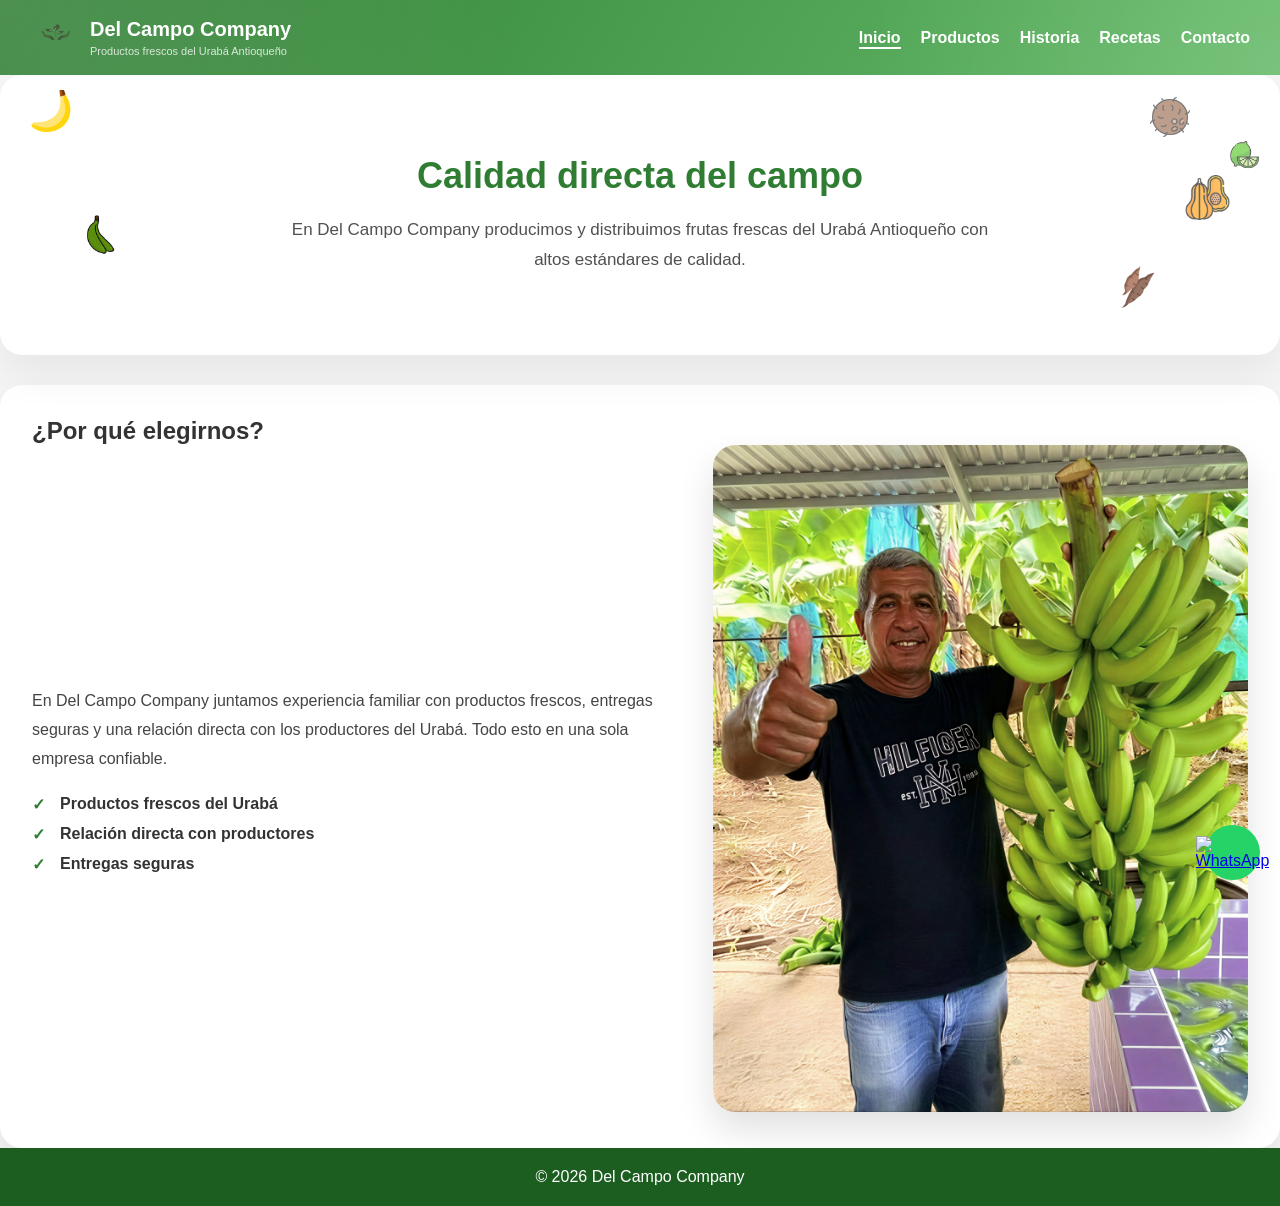
==== commit f859436d: "agregados" ====
--- a/index.html
+++ b/index.html
@@ -36,15 +36,6 @@
 
         </nav>
 
-        <div class="header-fruits">
-  <span class="fruit-icon fruit-coco"></span>
-  <span class="fruit-icon fruit-limon"></span>
-  <span class="fruit-icon fruit-banano"></span>
-  <span class="fruit-icon fruit-calabaza"></span>
-  <span class="fruit-icon fruit-platano"></span>
-  <span class="fruit-icon fruit-yuca"></span>
-</div>
-
     </header>
 
     <main>
@@ -56,6 +47,15 @@
                 En Del Campo Company producimos y distribuimos frutas frescas del
                 Urabá Antioqueño con altos estándares de calidad.
             </p>
+
+              <div class="header-fruits">
+  <span class="fruit-icon fruit-coco"></span>
+  <span class="fruit-icon fruit-limon"></span>
+  <span class="fruit-icon fruit-banano"></span>
+  <span class="fruit-icon fruit-calabaza"></span>
+  <span class="fruit-icon fruit-platano"></span>
+  <span class="fruit-icon fruit-yuca"></span>
+</div>
 
         </section>
 
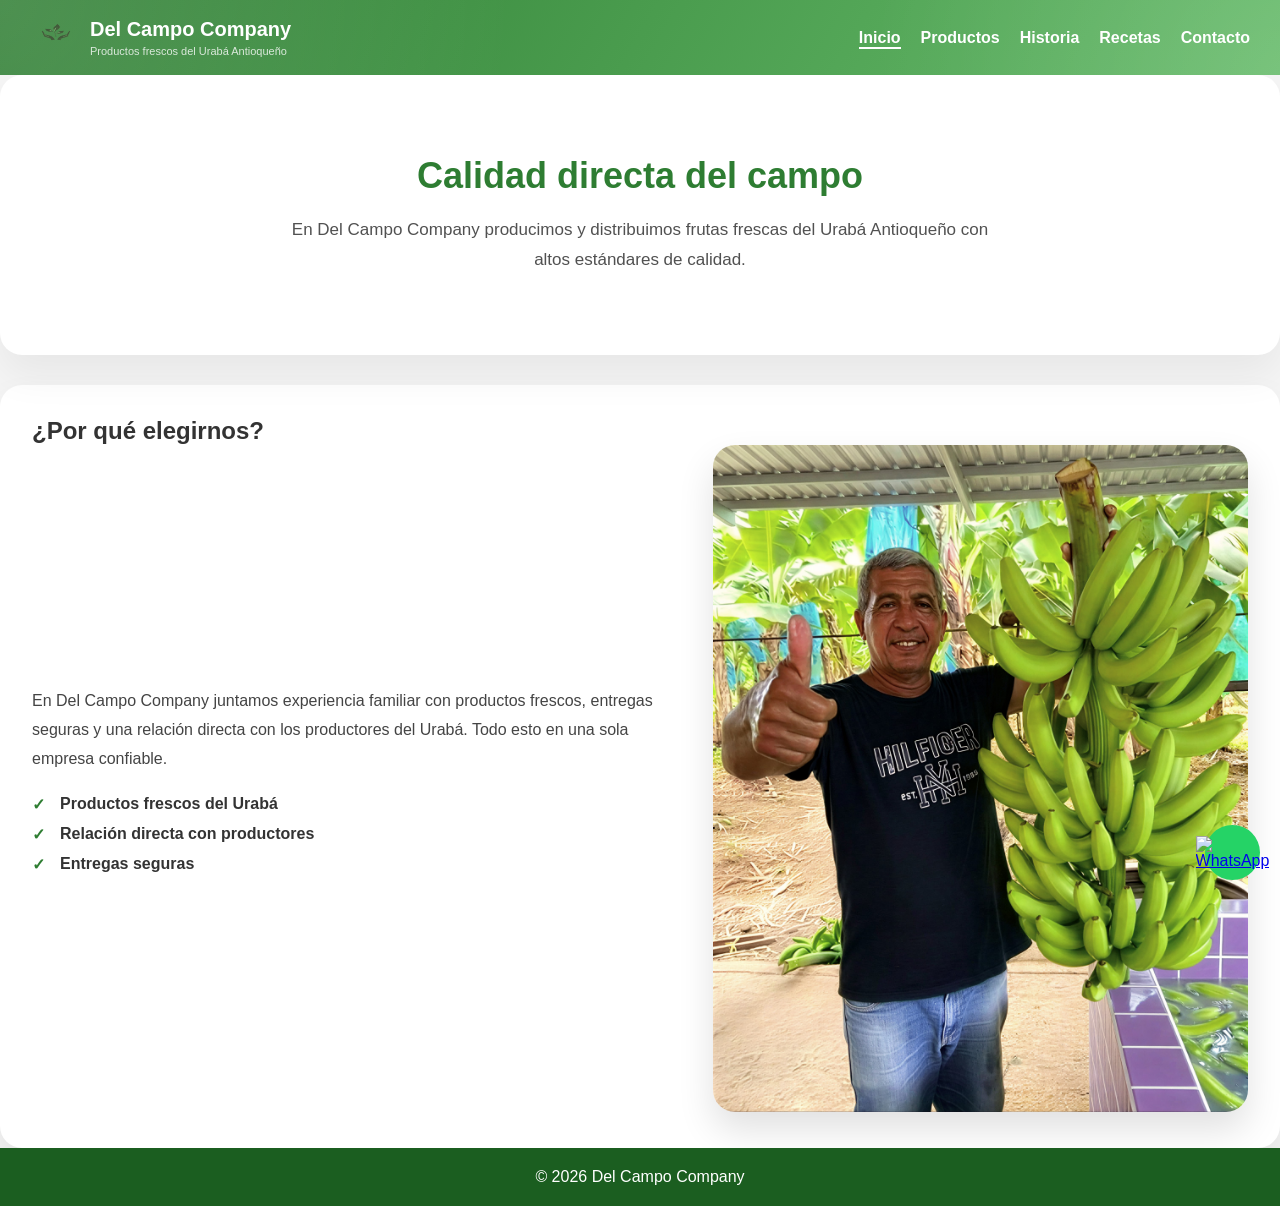
==== commit 8186fb51: "agregado y eliminado" ====
--- a/index.html
+++ b/index.html
@@ -48,15 +48,6 @@
                 Urabá Antioqueño con altos estándares de calidad.
             </p>
 
-              <div class="header-fruits">
-  <span class="fruit-icon fruit-coco"></span>
-  <span class="fruit-icon fruit-limon"></span>
-  <span class="fruit-icon fruit-banano"></span>
-  <span class="fruit-icon fruit-calabaza"></span>
-  <span class="fruit-icon fruit-platano"></span>
-  <span class="fruit-icon fruit-yuca"></span>
-</div>
-
         </section>
 
         <section class="why-us">
--- a/style.css
+++ b/style.css
@@ -297,16 +297,6 @@
   line-height: 1.75;
 }
 
-.banner::after {
-  content: "";
-  position: absolute;
-  width: 220px;
-  height: 220px;
-  background: rgba(255,255,255,0.35);
-  border-radius: 50%;
-  top: -40px;
-  right: -40px;
-}
 
 /* BOTÓN PRINCIPAL */
 .btn-principal,
@@ -758,4 +748,125 @@
   font-size: 40px;
   color: white;
   cursor: pointer;
+}
+
+/* ========================= */
+/* ===== RECETAS =========== */
+/* ========================= */
+
+.productos{
+    padding: 80px 8%;
+    background: linear-gradient(to bottom, #fffdf8, #f4f8f2);
+}
+
+.productos h2{
+    text-align: center;
+    font-size: 3rem;
+    color: #2d5a27;
+    margin-bottom: 15px;
+}
+
+.productos p{
+    text-align: center;
+    color: #666;
+    font-size: 1.1rem;
+    margin-bottom: 50px;
+}
+
+.grid-galeria{
+    display: grid;
+    grid-template-columns: repeat(auto-fit, minmax(280px, 1fr));
+    gap: 35px;
+}
+
+/* ===== CARD ===== */
+
+.recipe-card{
+    background: white;
+    border-radius: 25px;
+    overflow: hidden;
+    text-decoration: none;
+    box-shadow: 0 10px 30px rgba(0,0,0,0.08);
+    transition: 0.4s ease;
+    position: relative;
+}
+
+.recipe-card:hover{
+    transform: translateY(-12px);
+    box-shadow: 0 18px 40px rgba(0,0,0,0.15);
+}
+
+/* ===== IMAGEN ===== */
+
+.recipe-card img{
+    width: 100%;
+    height: 240px;
+    object-fit: cover;
+    transition: 0.5s;
+}
+
+.recipe-card:hover img{
+    transform: scale(1.08);
+}
+
+/* ===== CONTENIDO ===== */
+
+.recipe-content{
+    padding: 25px;
+}
+
+.recipe-content h3{
+    color: #2d5a27;
+    font-size: 1.5rem;
+    margin-bottom: 12px;
+}
+
+.recipe-content p{
+    color: #666;
+    text-align: left;
+    line-height: 1.6;
+    margin-bottom: 0;
+}
+
+/* ===== EFECTO BRILLO ===== */
+
+.recipe-card::before{
+    content: "";
+    position: absolute;
+    top: 0;
+    left: -100%;
+    width: 100%;
+    height: 100%;
+    background: linear-gradient(
+        120deg,
+        transparent,
+        rgba(255,255,255,0.4),
+        transparent
+    );
+    transition: 0.7s;
+}
+
+.recipe-card:hover::before{
+    left: 100%;
+}
+
+/* ===== RESPONSIVE ===== */
+
+@media(max-width:768px){
+
+    .productos h2{
+        font-size: 2.2rem;
+    }
+
+    .recipe-card img{
+        height: 210px;
+    }
+}
+.tag{
+    background:#dff5d8;
+    color:#2d5a27;
+    padding:6px 14px;
+    border-radius:20px;
+    font-size:0.8rem;
+    font-weight:bold;
 }
